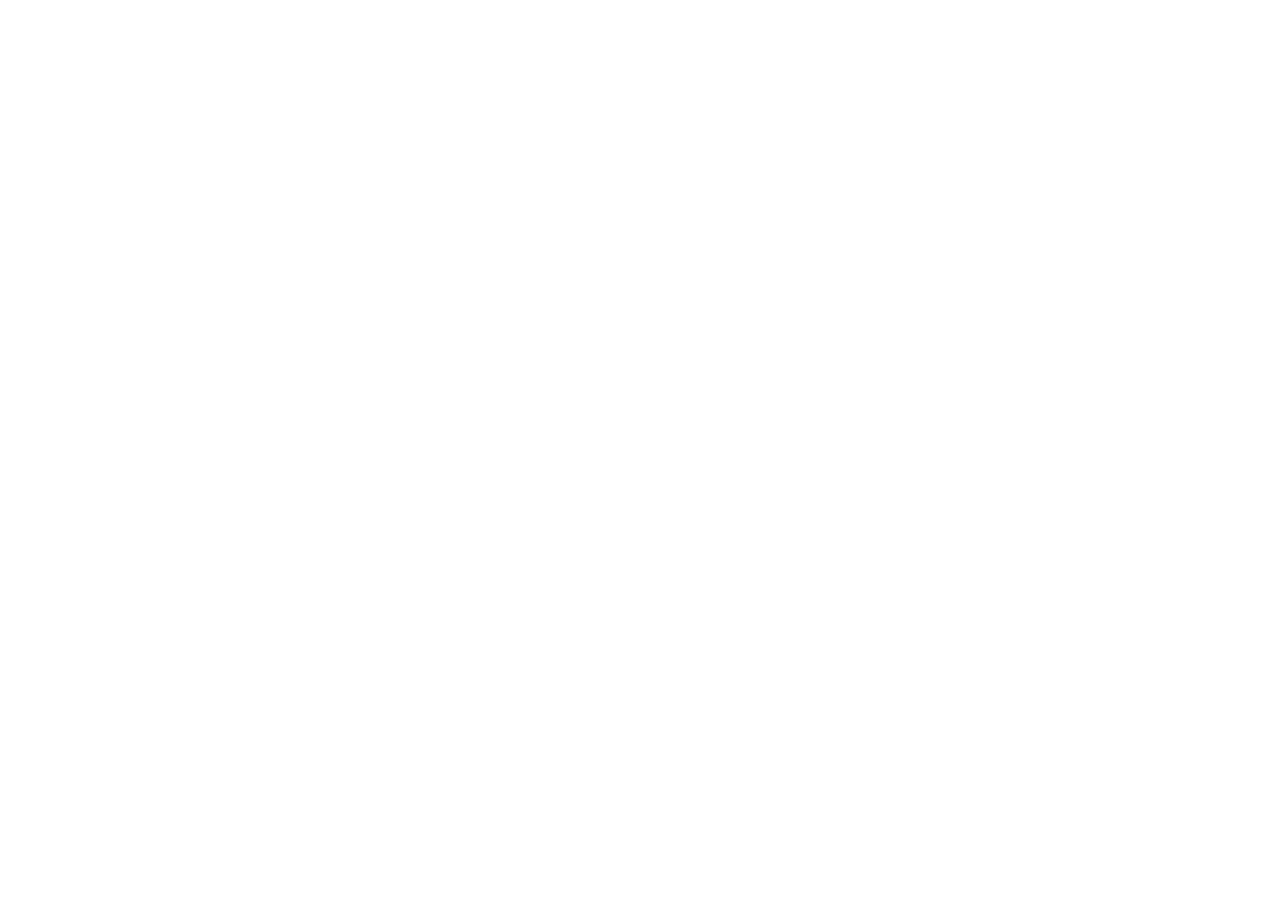
==== index.html @ 966d8b01 "ok" ====
<!DOCTYPE html>
<html lang="en">
  <head>
    <meta charset="UTF-8" />
    <meta http-equiv="X-UA-Compatible" content="IE=edge" />
    <meta name="viewport" content="width=device-width, initial-scale=1.0" />
    <title>Open OS</title>

    <!-- Kernel -->
    <script src="system/kernel.js"></script>
  </head>

  <body>
    <div class="os-container"></div>
  </body>
</html>
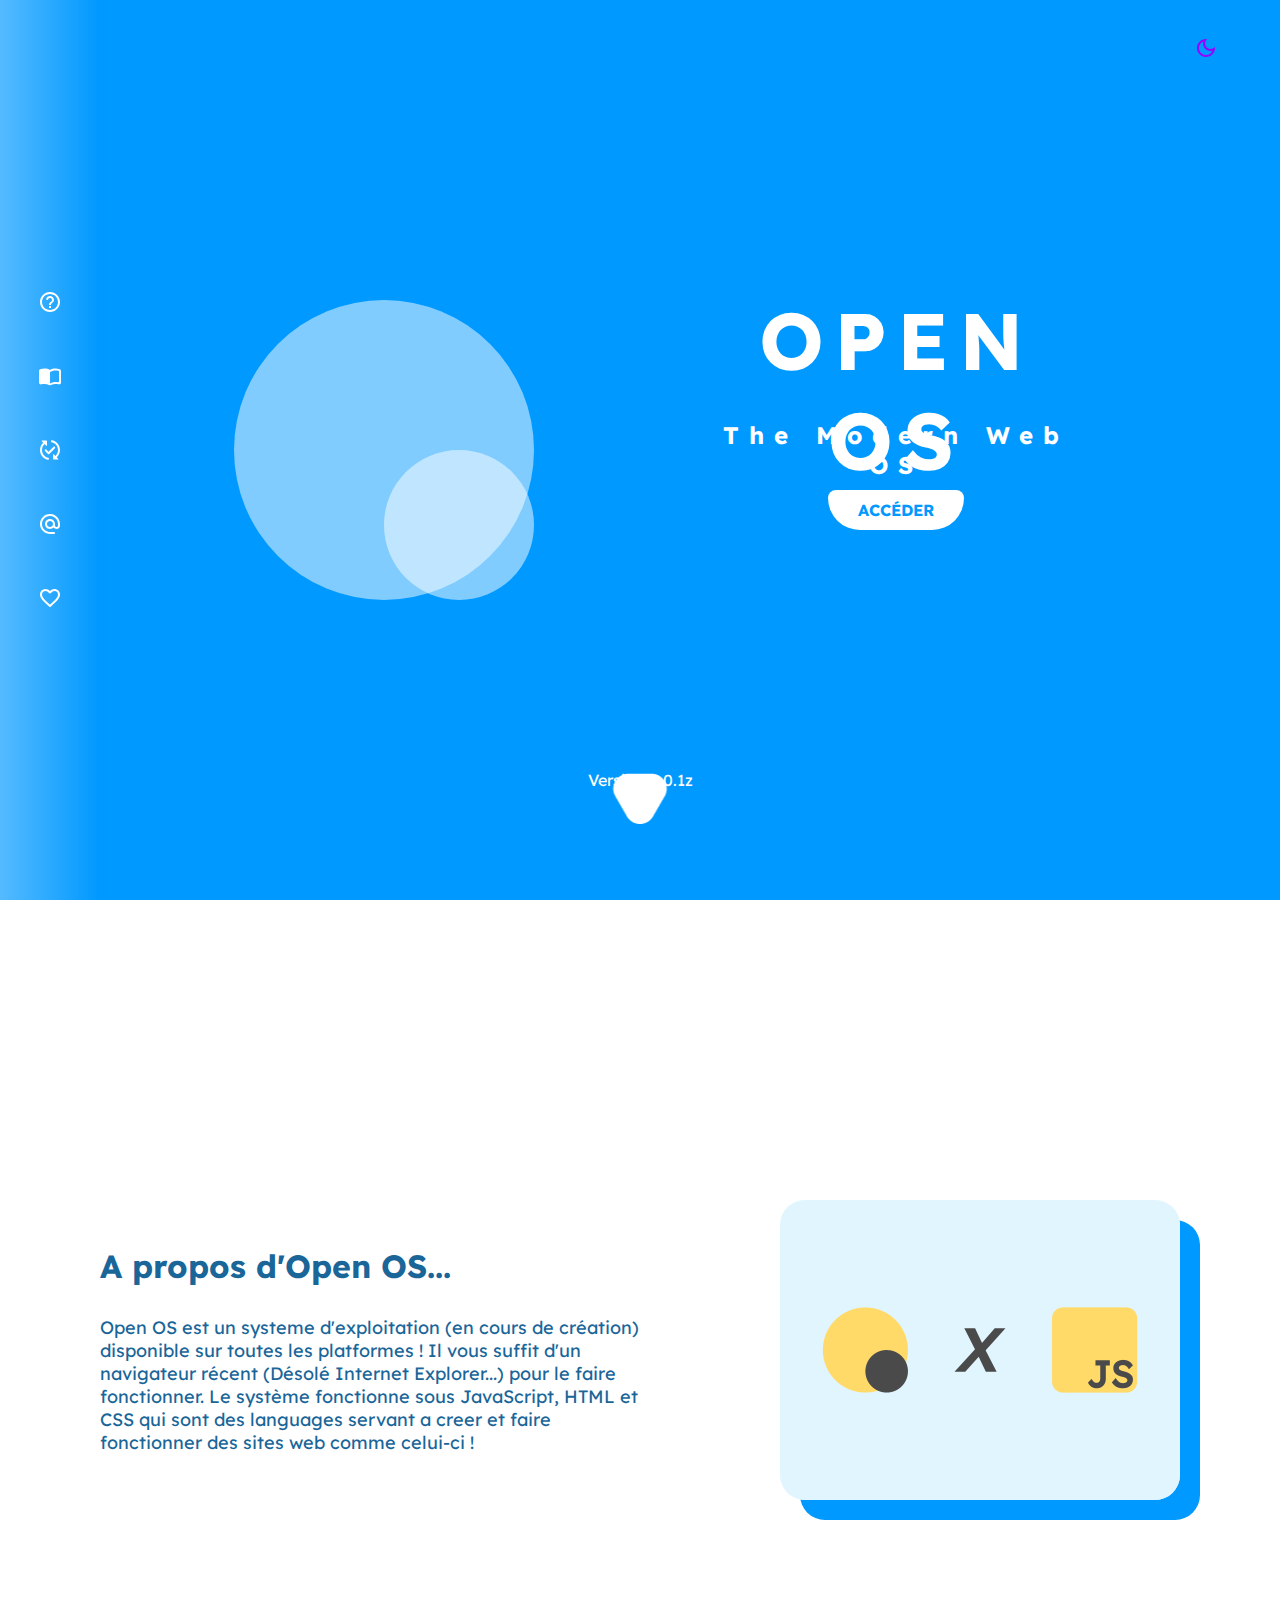
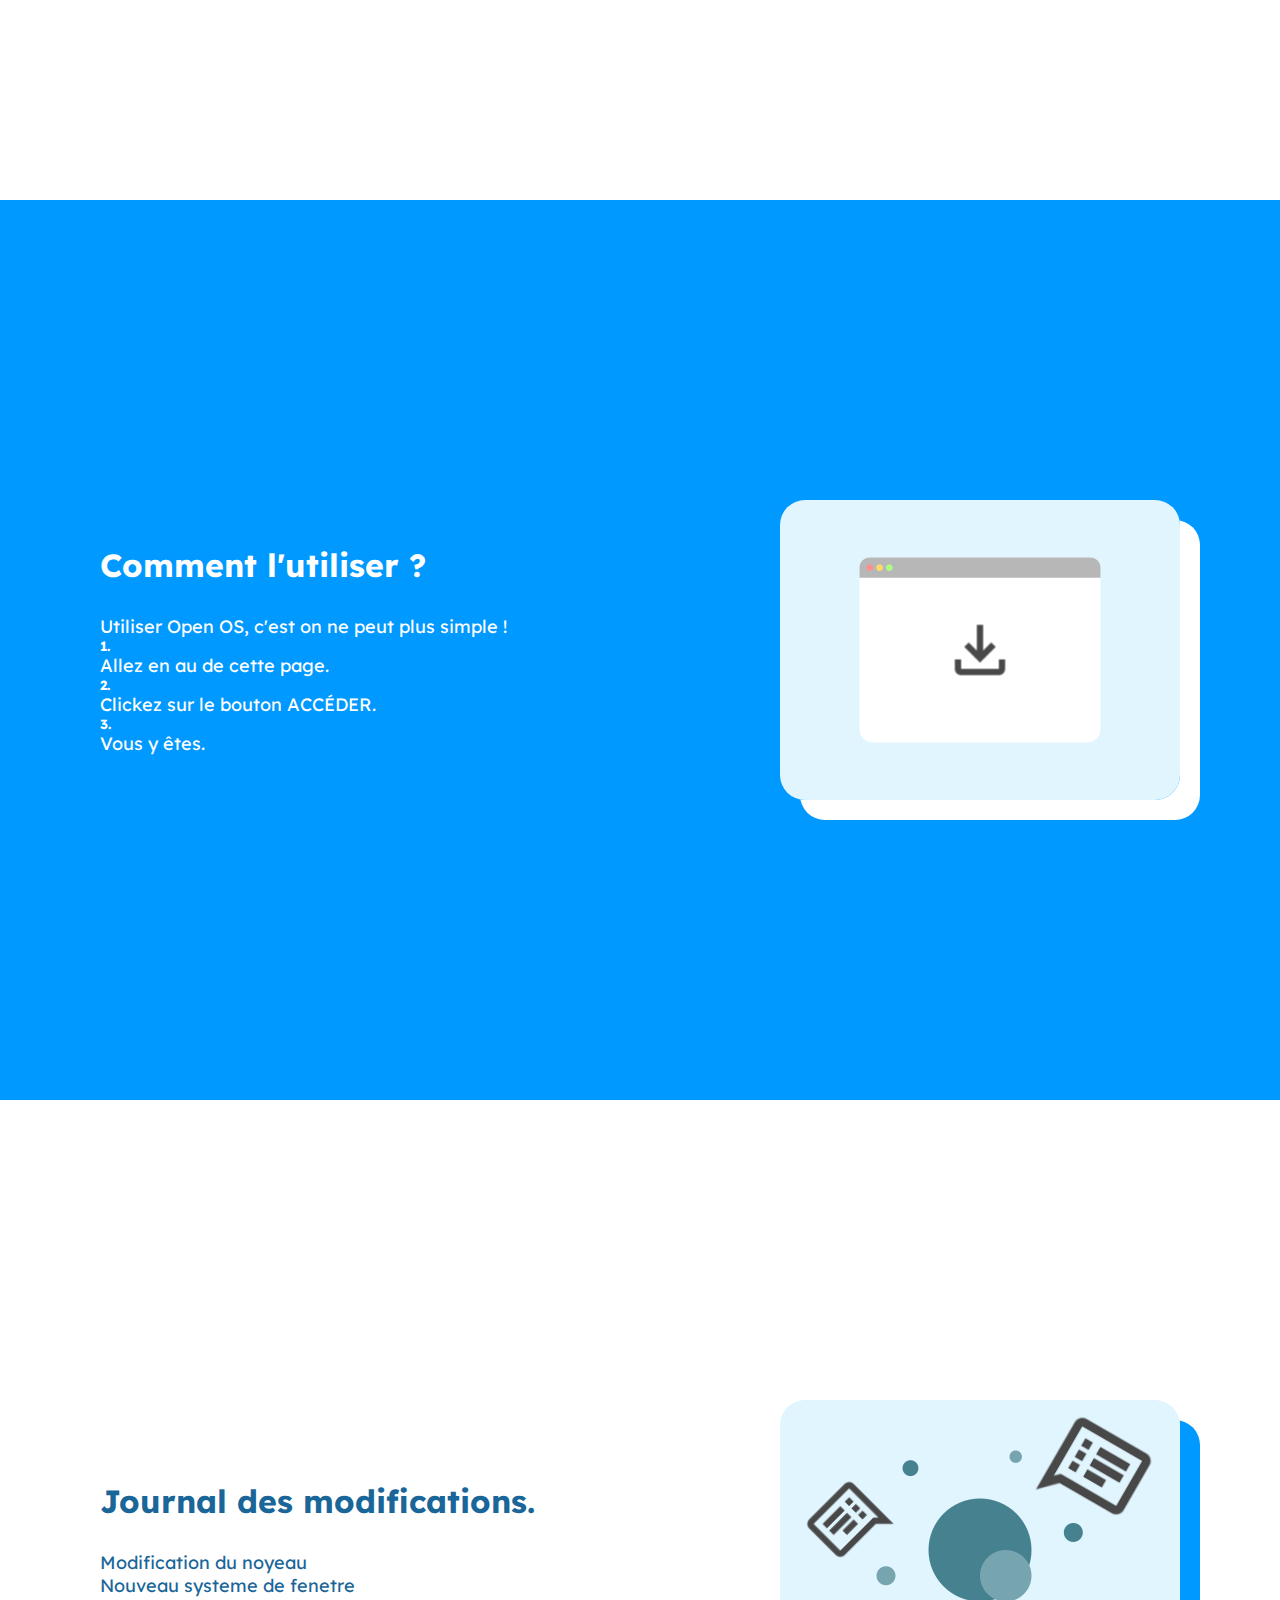
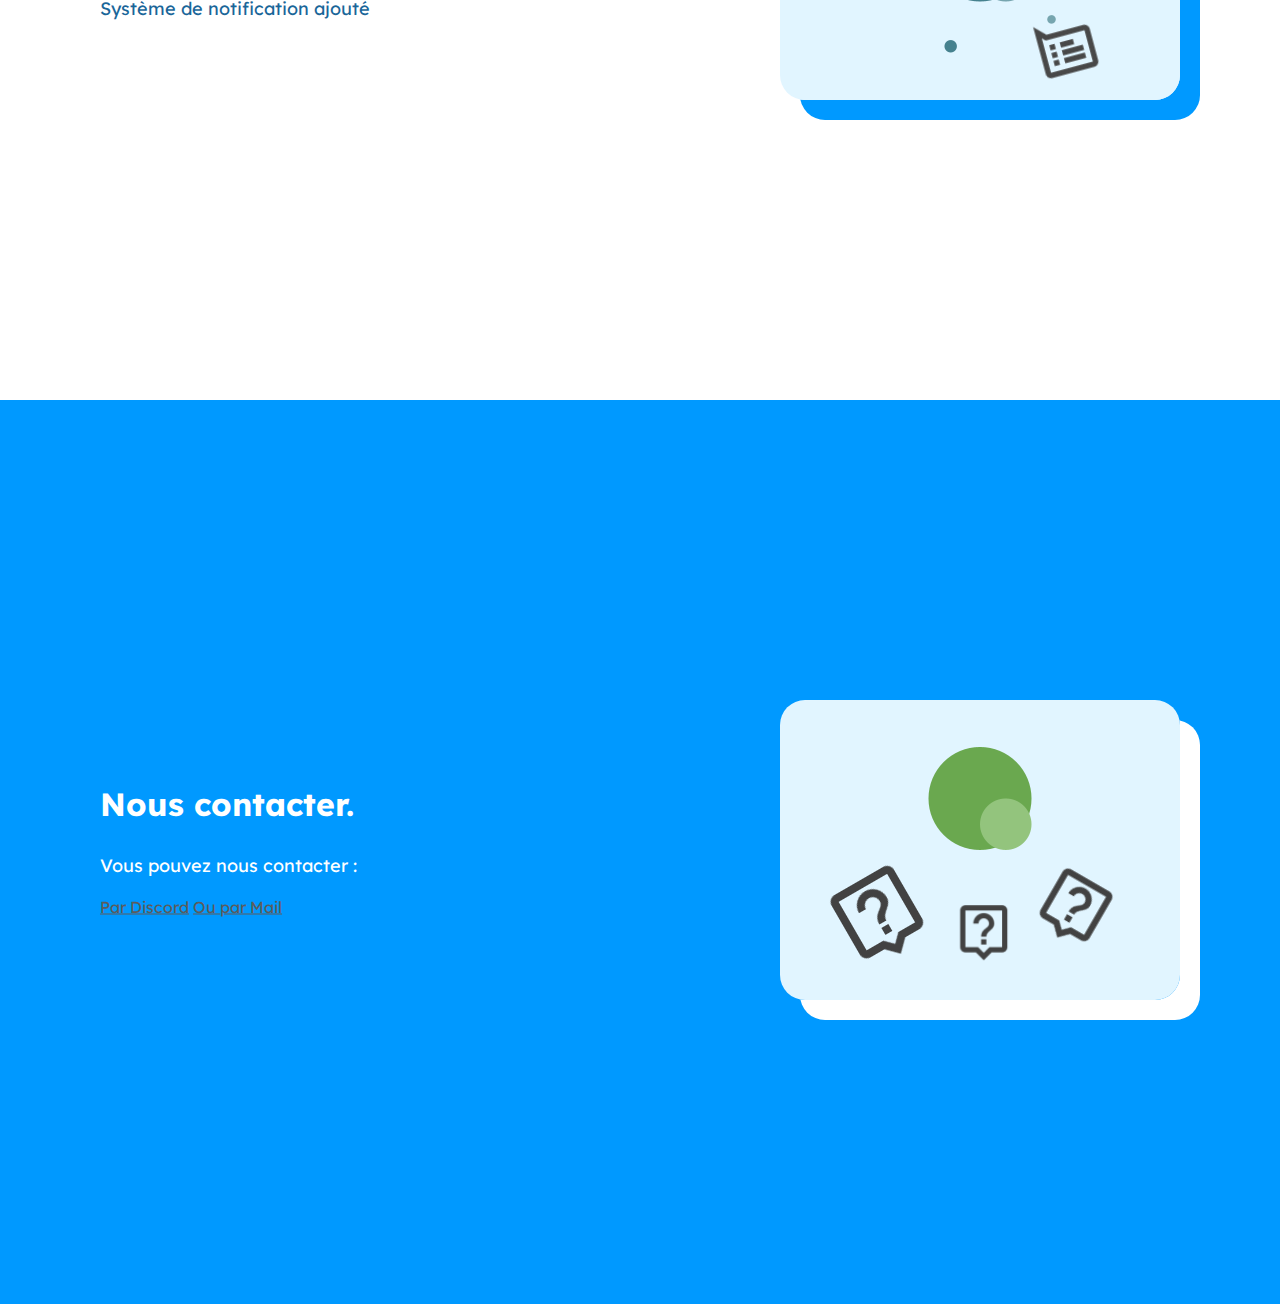
==== commit 025280f6: "ok" ====
--- a/index.html
+++ b/index.html
@@ -1,16 +1,100 @@
-<!DOCTYPE html>
-<html lang="en">
+<!doctype html>
+<html lang="fr">
   <head>
-    <meta charset="UTF-8" />
-    <meta http-equiv="X-UA-Compatible" content="IE=edge" />
-    <meta name="viewport" content="width=device-width, initial-scale=1.0" />
-    <title>Open OS</title>
+    <title>Open OS, The Web OS</title>
+    <meta charset="UTF-8">
+    <meta name="viewport" content="width=device-width, initial-scale=1.0">
+    <meta http-equiv="X-UA-Compatible" content="ie=edge">
+    <link rel="icon" type="image/png" href="img/favicOpen.png" />
+    <meta property="og:title" content="OPEN OS">
+    <meta property="og:description" content="The Web OS">
+    <meta property="og:image" content="img/tumbnail.png">
+    <meta property="og:url" content="https://open-corp.github.io/open-os">
+    <meta name="theme-color" content="#0099FF">
+    <link rel="stylesheet" href="css/style.css">
+  </head>
+  <body>
+    <!-- loader -->
+    <div id="loader">
+      <svg width="400" height="400" viewBox="0 0 400 400" fill="none" xmlns="http://www.w3.org/2000/svg" id="loadingLogo">
+        <circle cx="200" cy="200" r="200" fill="#C4C4C4" fill-opacity="0.2" id="big" />
+        <circle cx="300" cy="300" r="100" fill="#C4C4C4" fill-opacity="0.2" id="small" />
+      </svg>
+    </div>
 
-    <!-- Kernel -->
-    <script src="system/kernel.js"></script>
-  </head>
+    <div id="main">
+      <svg width="300" height="300" viewBox="0 0 400 400" fill="none" xmlns="http://www.w3.org/2000/svg" class="logo">
+        <circle cx="200" cy="200" r="200" fill="#ffffff" fill-opacity="0.5" id="big"/>
+        <circle cx="300" cy="300" r="100" fill="#ffffff" fill-opacity="0.5" id="small"/>
+      </svg>
+      <h1 class="logo">OPEN OS</h1>
+      <h2 class="logo">The Modern Web OS</h2>
+      <a class="dl-btn" onclick="dl()"><b>ACCÉDER</b></a>
+      <div class="ver"></div>
+      <a href="#section2"><img id="scrollArrow" src="img/icons/scrollArrow.png" alt="Scrollez !"></a>
+    </div>
 
-  <body>
-    <div class="os-container"></div>
+    <a onclick="toggleDarkMode()" alt="Passer au mode sombre" class="tab-link dark-mode-btn"><img src="img/icons/moon.svg" class="svg-icon-tab"></a>
+    <nav>
+      <div class="items">
+        <a href="#about" alt="A propos" class="tab-link"><img src="img/icons/about.svg" class="svg-icon-tab"></a>
+        <a href="#use" alt="Utilisation" class="tab-link"><img src="img/icons/use.svg" class="svg-icon-tab"></a>
+        <a href="#changelog" alt="Changements" class="tab-link"><img src="img/icons/changelog.svg" class="svg-icon-tab"></a>
+        <a href="#contact" alt="Contact" class="tab-link"><img src="img/icons/contact.svg" class="svg-icon-tab"></a>
+        <a href="#" alt="Support" class="tab-link heart-bump"><img src="img/icons/support.svg" class="svg-icon-tab"></a>
+      </div>
+    </nav>
+
+    <div id="section2">
+      <div class="container" id="about">
+        <div class="text-container">
+          <h1>A propos d'Open OS...</h1>
+
+          <p>Open OS est un systeme d'exploitation (en cours de création) disponible sur toutes les platformes ! Il vous suffit d'un navigateur récent (Désolé Internet Explorer...) pour le faire fonctionner. Le système fonctionne sous JavaScript, HTML et CSS qui sont des languages servant a creer et faire fonctionner des sites web comme celui-ci !</p>
+        </div>
+
+          <img src="img/side-imgs/about.png" class="desc-img" alt="OpenOS x JS">
+
+      </div>
+      <div class="container" id="use">
+        <div class="text-container">
+          <h1>Comment l'utiliser ?</h1>
+
+          <p>Utiliser Open OS, c'est on ne peut plus simple !</p>
+          <h5>1.</h5>
+          <p>Allez en au de cette page.</p>
+          <h5>2.</h5>
+          <p>Clickez sur le bouton ACCÉDER.</p>
+          <h5>3.</h5>
+          <p>Vous y êtes.</p>
+        </div>
+
+        <img src="img/side-imgs/use.png" class="desc-img" alt="">
+
+      </div>
+      <div class="container" id="changelog">
+        <div class="text-container">
+
+        </div>
+
+          <img src="img/side-imgs/changelog.png" class="desc-img" alt="">
+
+      </div>
+      <div class="container" id="contact">
+        <div class="text-container">
+          <h1>Nous contacter.</h1>
+          <p>Vous pouvez nous contacter :</p>
+
+          <br>
+
+          <a href="https://discord.gg/TaSbZGf9CB" style="color: #5C5C5C;">Par Discord</a>
+          <a href="mailto:contact.openos@gmail.com" style="color: #5C5C5C;">Ou par Mail</a>
+        </div>
+
+        <img src="img/side-imgs/contact.png" class="desc-img" alt="">
+
+      </div>
+    </div>
+    <script src="js/main.js"></script>
   </body>
 </html>
--- a/css/style.css
+++ b/css/style.css
@@ -0,0 +1,368 @@
+@import url('https://fonts.googleapis.com/css2?family=Lexend:wght@100;300;400;500;600;700;800&display=swap');
+
+/* Loader */
+
+#loadingLogo {
+  position: absolute;
+  top: 50%;
+  left: 50%;
+  transform: translate(-50%, -50%);
+  width: 20%;
+  height: auto;
+}
+
+#loadingLogo #big {
+  animation: load-big 2s ease 0s infinite normal none;
+  transform-origin: bottom right;
+}
+
+#loadingLogo #small {
+  animation: load-small 2s ease 0s infinite normal none;
+  transform-origin: top left;
+}
+
+@keyframes load-big {
+  50% {
+    transform: scale(1);
+  }
+  100% {
+    transform: scale(.5);
+  }
+}
+@keyframes load-small {
+  50% {
+    transform: scale(1) translate(-50%, -50%);
+  }
+  100% {
+    transform: scale(2) translate(-50%, -50%);
+  }
+}
+
+#loader {
+  position: fixed;
+  width: 100%;
+  height: 100%;
+  z-index: 2;
+  background: #333;
+}
+.loader-out {
+  opacity: 0;
+  transition: opacity 0.4s ease-out;
+}
+
+/* *** */
+
+*, ::before, ::after {
+  padding: 0;
+  margin: 0;
+  box-sizing: border-box;
+  transition: all .2s ease;
+}
+html {
+  scroll-behavior: smooth;
+  --res: calc(0.01 * 10vmin);
+}
+body {
+  background: #09f;
+  font-family: 'Lexend', sans-serif;
+}
+#main {
+  display: block;
+  height: 100vh;
+  width: 100vw;
+}
+.logo {
+  position: absolute;
+  display: inline-block;
+  top: 50%;
+  left: 30%;
+  transform: translate(-50%, -50%);
+  overflow: visible;
+  text-align: center;
+}
+h1.logo {
+  font-size: 5em;
+  letter-spacing: 10px;
+  color: #fff;
+  cursor: default;
+  top: calc(50% - 60px);
+  left: 70%;
+  width: fit-content;
+  text-align: center;
+  animation: float-text 2s ease-in-out .4s infinite alternate none;
+}
+h2.logo {
+  font-size: 1.5em;
+  letter-spacing: 10px;
+  color: #fff;
+  cursor: default;
+  top: 50%;
+  left: 70%;
+  width: fit-content;
+  text-align: center;
+  animation: float-text 2s ease-in-out .5s infinite alternate none;
+}
+
+a.dl-btn {
+  position: absolute;
+  display: block;
+  padding: 10px 30px;
+  background-color: #fff;
+
+  top: calc(50% + 60px);
+  left: 70%;
+  transform: translate(-50%, -50%);
+
+  animation: float-text 2s ease-in-out .6s infinite alternate none;
+
+  text-decoration: none;
+  color: #09f;
+  border-radius: 25px 25px 100px 100px;
+  cursor: pointer;
+  transition: all .5s ease;
+}
+a.dl-btn:hover {
+  padding: 10px 150px;
+}
+
+nav {
+  position: fixed;
+  display: inline-block;
+  z-index: 1;
+
+  width: 100px;
+  height: 100vh;
+
+  top: 0;
+  left: 0;
+  transition:  all .5s ease, height .5s ease .5s;
+  background: linear-gradient(to right,#fff5, #0000);
+}
+
+nav > .items > a {
+  padding: 10px;
+  border-radius: 50%;
+
+  display: flex;
+  flex-direction: column;
+  margin: 30px;
+  transition: all .2s ease;
+}
+nav > .items > a:hover {
+  transform: scale(1.5);
+}
+
+nav > .items {
+  position: absolute;
+  top: 50%;
+  left: 50%;
+  transform: translate(-50%, -50%);
+  border-radius: 50%;
+}
+.heart-bump {
+  animation: heart-bump 1s ease 0s infinite normal forwards;
+}
+
+.dark-mode-btn {
+  position: fixed;
+  top: 50px;
+  right: 50px;
+  transform: translate(-50%, -50%);
+  z-index: 1;
+  transition: all .2s ease;
+}
+
+div.ver {
+  position: absolute;
+  display: block;
+  bottom: 100px;
+  color: #fff;
+  left: 50%;
+  transform: translate(-50%, -50%);
+  animation: float-text 1.5s ease-in-out infinite alternate none;
+  text-align: center;
+}
+
+img#scrollArrow {
+  position: absolute;
+  bottom: 25px;
+  left: 50%;
+  transform: translate(-50%, -100%);
+  animation: float-text 1.5s ease-in-out infinite alternate none;
+}
+
+#section2 {
+  display: inline-block;
+  position: relative;
+  width: 100%;
+}
+#section2>div.container {
+  background: #09f;
+  height: 100vh;
+  position: relative;
+  color: #fff;
+  overflow: wrap;
+}
+#section2>div.container#changelog {
+  min-height: 100vh;
+}
+
+
+#section2>div.container>div.text-container {
+  position: absolute;
+  width: calc(50% - 100px);
+  top: 50%;
+  left: 100px;
+  transform: translateY(-50%);
+}
+
+#section2>div.container>div.text-container>ul>li {
+  list-style: none;
+}
+
+#section2>div.container>div.text-container>h1 {
+  margin-bottom: 30px;
+}
+
+p, li {
+  font-size: calc(20 * var(--res));
+}
+
+#section2>div.container:nth-child(2n+1) {
+  background: #fff;
+  color: #1A6699;
+}
+
+#section2>div.container>.desc-img {
+  position: absolute;
+  top: 50%;
+  right: 100px;
+  transform: translateY(-50%);
+}
+
+#section2>div.container>.desc-img {
+  border-radius: 25px;
+  box-shadow: 20px 20px #fff;
+}
+
+#section2>div.container:nth-child(2n+1)>.desc-img {
+  box-shadow: 20px 20px #09f;
+}
+
+#big {
+  animation: float 2s ease-in-out infinite alternate none;
+}
+#small {
+  animation: float 2s ease-in-out .3s infinite alternate none;
+}
+
+@keyframes float {
+    0.0%{
+    }
+    100%{
+        transform: translate(0, -50px);
+    }
+}
+@keyframes float-text {
+    0.0%{
+      transform: translate(-50%, -50%);
+    }
+    100%{
+      transform: translate(-50%, calc(-50% - 50px));
+    }
+}
+@keyframes heart-bump {
+    0.0%{
+        transform: scale(1);
+    }
+    20.1%{
+        transform: scale(1);
+    }
+    40.3%{
+        transform: scale(1.35);
+    }
+    60.1%{
+        transform: scale(1.15);
+    }
+    79.6%{
+        transform: scale(1.35);
+    }
+    99.5%{
+        transform: scale(1);
+    }
+}
+
+@media screen and (max-width: 1000px) {
+  body .logo, a.dl-btn {
+    left: 50%;
+  }
+
+  nav {
+    background: none;
+    position: fixed;
+    top: inherit;
+    bottom: 0;
+    width: 100%;
+    height: 60px;
+  }
+
+  nav > .items > a {
+    flex-direction: column;
+    flex-grow: 1;
+    overflow: hidden;
+    white-space: nowrap;
+    align-items: center;
+    justify-content: center;
+    margin: 0;
+  }
+
+  nav > .items {
+    display: flex;
+    width: 100%;
+    height: 100%;
+    overflow: hidden;
+    background: #1A6699;
+    border-radius: 0;
+  }
+
+  #section2>div.container>div.text-container {
+    width: calc(100% - 100px);
+    height: calc(50% - 10%);
+
+    top: 10%;
+    left: 50%;
+    transform: translateY(0);
+    transform: translateX(-50%);
+  }
+  p, li, a {
+    font-size: calc(25 * var(--res));
+  }
+  h2.logo {
+    opacity: 0;
+  }
+  #section2>div.container>.desc-img {
+    display: flex;
+    width: auto;
+    height: calc((550 * var(--res)));
+    bottom: 10%;
+    left: 50%;
+    transform: translateY(0);
+    transform: translateX(-50%);
+    transform-origin: bottom;
+  }
+}
+.dark-mode-4 {
+  box-shadow: 20px 20px #1A6699 !important;
+}
+.dark-mode-3 {
+  background: #00000055 !important;
+  color: #1A6699 !important;
+}
+.dark-mode-2 {
+  background: #1A6699 !important;
+  color: #fff !important;
+}
+.dark-mode {
+  background: #333 !important;
+  color: #fff !important;
+}
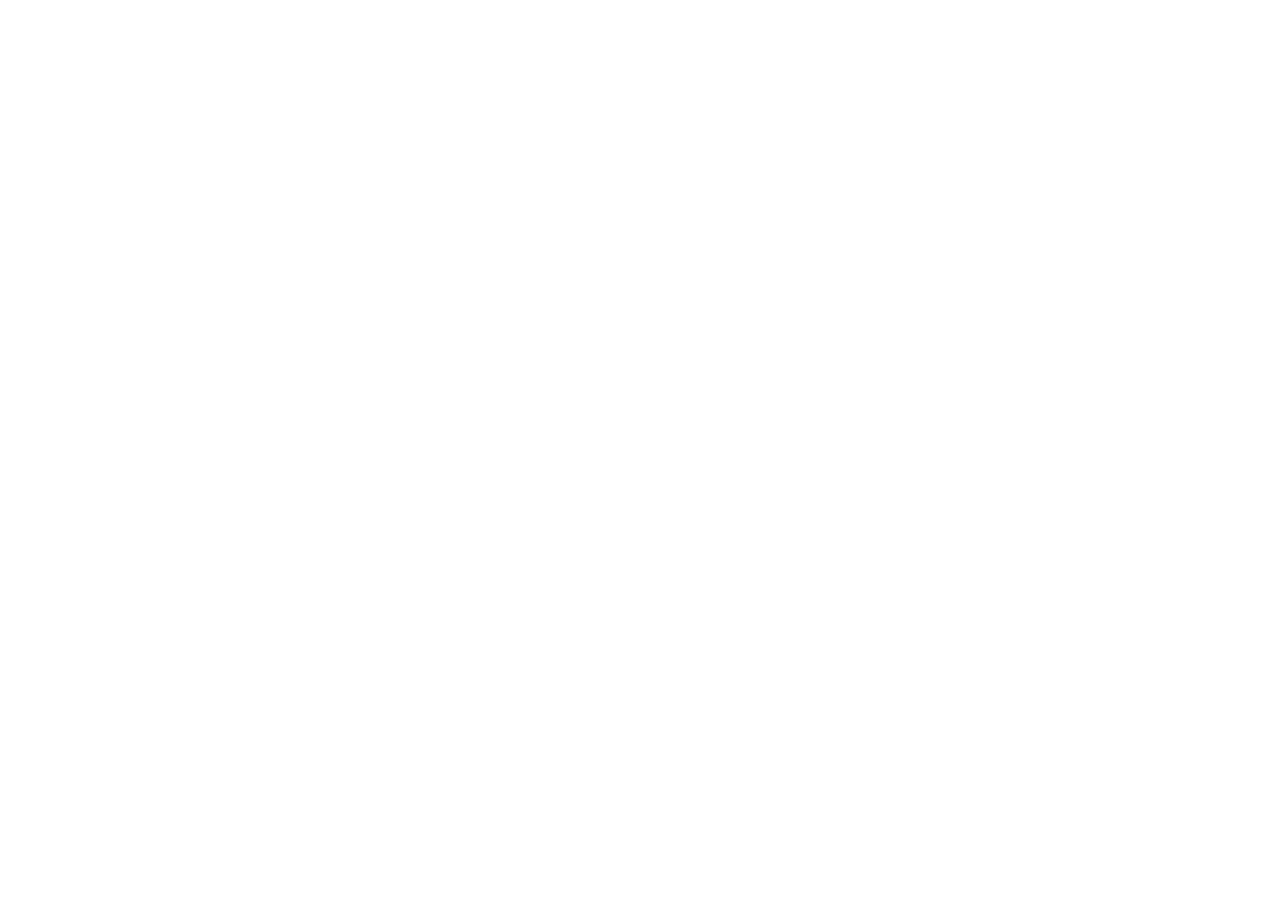
==== commit c996cdbf: "ok" ====
--- a/index.html
+++ b/index.html
@@ -1,100 +1,21 @@
-<!doctype html>
-<html lang="fr">
+<!DOCTYPE html>
+<html lang="en">
   <head>
-    <title>Open OS, The Web OS</title>
-    <meta charset="UTF-8">
-    <meta name="viewport" content="width=device-width, initial-scale=1.0">
-    <meta http-equiv="X-UA-Compatible" content="ie=edge">
-    <link rel="icon" type="image/png" href="img/favicOpen.png" />
-    <meta property="og:title" content="OPEN OS">
-    <meta property="og:description" content="The Web OS">
-    <meta property="og:image" content="img/tumbnail.png">
-    <meta property="og:url" content="https://open-corp.github.io/open-os">
-    <meta name="theme-color" content="#0099FF">
-    <link rel="stylesheet" href="css/style.css">
+    <meta charset="UTF-8" />
+    <meta http-equiv="X-UA-Compatible" content="IE=edge" />
+    <meta name="viewport" content="width=device-width, initial-scale=1.0" />
+    <title>Open OS</title>
+    <link
+      rel="shortcut icon"
+      href="https://open-os.netlify.app/system/ressources/img/OutlinedLogoWhite.png"
+      type="image/x-icon"
+    />
+
+    <!-- Kernel -->
+    <script src="https://open-os.netlify.app/system/kernel.js"></script>
   </head>
+
   <body>
-    <!-- loader -->
-    <div id="loader">
-      <svg width="400" height="400" viewBox="0 0 400 400" fill="none" xmlns="http://www.w3.org/2000/svg" id="loadingLogo">
-        <circle cx="200" cy="200" r="200" fill="#C4C4C4" fill-opacity="0.2" id="big" />
-        <circle cx="300" cy="300" r="100" fill="#C4C4C4" fill-opacity="0.2" id="small" />
-      </svg>
-    </div>
-
-    <div id="main">
-      <svg width="300" height="300" viewBox="0 0 400 400" fill="none" xmlns="http://www.w3.org/2000/svg" class="logo">
-        <circle cx="200" cy="200" r="200" fill="#ffffff" fill-opacity="0.5" id="big"/>
-        <circle cx="300" cy="300" r="100" fill="#ffffff" fill-opacity="0.5" id="small"/>
-      </svg>
-      <h1 class="logo">OPEN OS</h1>
-      <h2 class="logo">The Modern Web OS</h2>
-      <a class="dl-btn" onclick="dl()"><b>ACCÉDER</b></a>
-      <div class="ver"></div>
-      <a href="#section2"><img id="scrollArrow" src="img/icons/scrollArrow.png" alt="Scrollez !"></a>
-    </div>
-
-    <a onclick="toggleDarkMode()" alt="Passer au mode sombre" class="tab-link dark-mode-btn"><img src="img/icons/moon.svg" class="svg-icon-tab"></a>
-    <nav>
-      <div class="items">
-        <a href="#about" alt="A propos" class="tab-link"><img src="img/icons/about.svg" class="svg-icon-tab"></a>
-        <a href="#use" alt="Utilisation" class="tab-link"><img src="img/icons/use.svg" class="svg-icon-tab"></a>
-        <a href="#changelog" alt="Changements" class="tab-link"><img src="img/icons/changelog.svg" class="svg-icon-tab"></a>
-        <a href="#contact" alt="Contact" class="tab-link"><img src="img/icons/contact.svg" class="svg-icon-tab"></a>
-        <a href="#" alt="Support" class="tab-link heart-bump"><img src="img/icons/support.svg" class="svg-icon-tab"></a>
-      </div>
-    </nav>
-
-    <div id="section2">
-      <div class="container" id="about">
-        <div class="text-container">
-          <h1>A propos d'Open OS...</h1>
-
-          <p>Open OS est un systeme d'exploitation (en cours de création) disponible sur toutes les platformes ! Il vous suffit d'un navigateur récent (Désolé Internet Explorer...) pour le faire fonctionner. Le système fonctionne sous JavaScript, HTML et CSS qui sont des languages servant a creer et faire fonctionner des sites web comme celui-ci !</p>
-        </div>
-
-          <img src="img/side-imgs/about.png" class="desc-img" alt="OpenOS x JS">
-
-      </div>
-      <div class="container" id="use">
-        <div class="text-container">
-          <h1>Comment l'utiliser ?</h1>
-
-          <p>Utiliser Open OS, c'est on ne peut plus simple !</p>
-          <h5>1.</h5>
-          <p>Allez en au de cette page.</p>
-          <h5>2.</h5>
-          <p>Clickez sur le bouton ACCÉDER.</p>
-          <h5>3.</h5>
-          <p>Vous y êtes.</p>
-        </div>
-
-        <img src="img/side-imgs/use.png" class="desc-img" alt="">
-
-      </div>
-      <div class="container" id="changelog">
-        <div class="text-container">
-
-        </div>
-
-          <img src="img/side-imgs/changelog.png" class="desc-img" alt="">
-
-      </div>
-      <div class="container" id="contact">
-        <div class="text-container">
-          <h1>Nous contacter.</h1>
-          <p>Vous pouvez nous contacter :</p>
-
-          <br>
-
-          <a href="https://discord.gg/TaSbZGf9CB" style="color: #5C5C5C;">Par Discord</a>
-          <a href="mailto:contact.openos@gmail.com" style="color: #5C5C5C;">Ou par Mail</a>
-        </div>
-
-        <img src="img/side-imgs/contact.png" class="desc-img" alt="">
-
-      </div>
-    </div>
-    <script src="js/main.js"></script>
+    <div class="os-container"></div>
   </body>
 </html>
